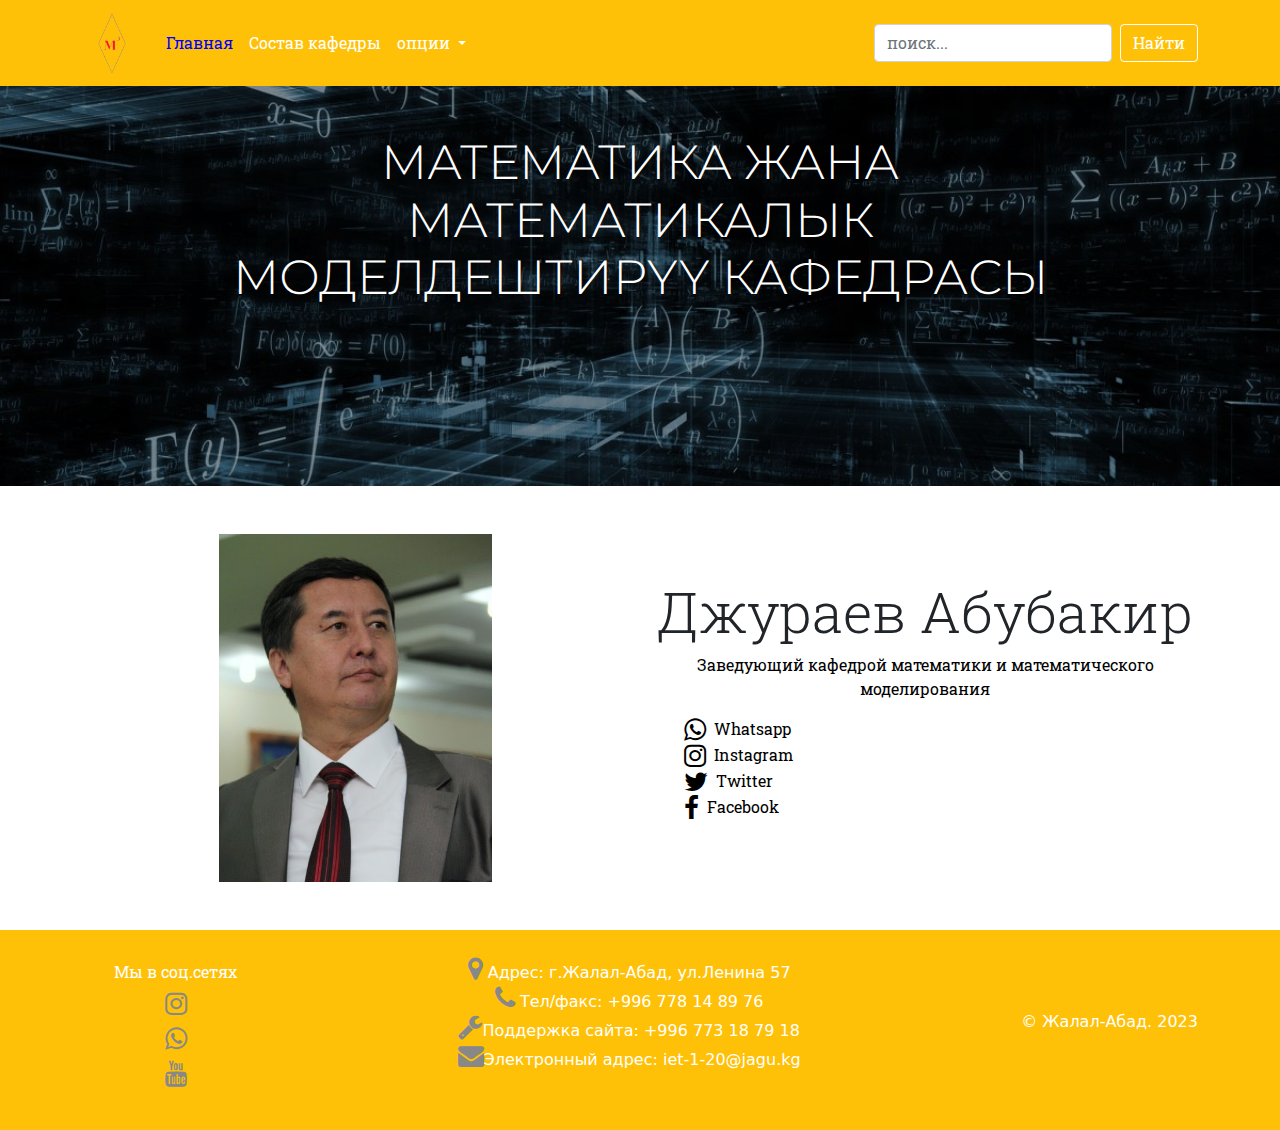
==== index.html @ 4bf5f7d3 "add" ====
<!DOCTYPE html>
<html lang="en">
  <head>
    <meta charset="UTF-8" />
    <meta http-equiv="X-UA-Compatible" content="IE=edge" />
    <meta name="viewport" content="width=device-width, initial-scale=1.0" />
    <title>Bootstrap</title>
    <link
      rel="stylesheet"
      href="https://stackpath.bootstrapcdn.com/font-awesome/4.7.0/css/font-awesome.min.css"
    />
    <link rel="preconnect" href="https://fonts.googleapis.com" />
    <link rel="preconnect" href="https://fonts.gstatic.com" crossorigin />
    <link
      href="https://fonts.googleapis.com/css2?family=Lato:ital,wght@0,700;0,900;1,400&family=Open+Sans:ital,wght@0,300;0,400;0,700;1,300&display=swap"
      rel="stylesheet"
    />
    <link rel="preconnect" href="https://fonts.googleapis.com" />
    <link rel="preconnect" href="https://fonts.gstatic.com" crossorigin />
    <link
      href="https://fonts.googleapis.com/css2?family=Montserrat:wght@700&family=Preahvihear&family=Roboto+Slab&display=swap"
      rel="stylesheet"
    />
    <link rel="stylesheet" href="css/bootstrap.min.css" />
    <link rel="stylesheet" href="css/style.min.css" />
    <link rel="stylesheet" href="css/style.css" />
  </head>

  <body>
    <header class="header">
      <nav
        class="navbar navbar-expand-lg navbar-light"
        style="background-color: rgba(255, 193, 7)"
      >
        <div class="container">
          <a class="navbar-brand" href="#"
            ><img
              src="images/logo.png"
              alt=""
              width="60px"
              style="padding: 0; margin: 0"
          /></a>
          <button
            class="navbar-toggler"
            type="button"
            data-bs-toggle="collapse"
            data-bs-target="#navbarSupportedContent"
            aria-controls="navbarSupportedContent"
            aria-expanded="false"
            aria-label="Toggle navigation"
          >
            <span class="navbar-toggler-icon"></span>
          </button>
          <div class="collapse navbar-collapse" id="navbarSupportedContent">
            <ul class="navbar-nav me-auto mb-2 mb-lg-0">
              <li class="nav-item">
                <a class="nav-link active" aria-current="page" href="#"
                  >Главная</a
                >
              </li>
              <li class="nav-item">
                <a class="nav-link" href="#">Состав кафедры</a>
              </li>
              <li class="nav-item dropdown">
                <a
                  class="nav-link dropdown-toggle"
                  href="#"
                  id="navbarDropdown"
                  role="button"
                  data-bs-toggle="dropdown"
                  aria-expanded="false"
                >
                  опции
                </a>
                <ul class="dropdown-menu" aria-labelledby="navbarDropdown">
                  <li><a class="dropdown-item" href="#">Action</a></li>
                  <li><a class="dropdown-item" href="#">Another action</a></li>
                  <li>
                    <hr class="dropdown-divider" />
                  </li>
                  <li>
                    <a class="dropdown-item" href="#">Something else here</a>
                  </li>
                </ul>
              </li>
            </ul>
            <form class="d-flex">
              <input
                class="form-control me-2"
                type="search"
                placeholder="поиск..."
                aria-label="Search"
              />
              <button class="btn btn-outline-success" type="submit">
                Найти
              </button>
            </form>
          </div>
        </div>
      </nav>
    </header>

    <main class="main">
      <section class="banner text-center">
        <div class="container">
          <div
            class="w-75 mx-auto py-5 d-flex flex-column justify-content-center align-items-center"
          >
            <h1 class="display-1 mb-3">
              МАТЕМАТИКА ЖАНА МАТЕМАТИКАЛЫК МОДЕЛДЕШТИРҮҮ КАФЕДРАСЫ
            </h1>
          </div>
        </div>
      </section>
      <section class="about p-5">
        <div class="container">
          <div class="row align-items-center">
            <div class="col-12 col-md-6">
              <img class="w-50" src="images/Абу-бакир-агай.jpg" />
            </div>
            <div class="col-12 col-md-6 text-center">
              <h2 class="display-4">Джураев Абубакир</h2>
              <p class="info">
                Заведующий кафедрой математики и математического моделирования
              </p>
              <ul class="contacts">
                <li class="contacts_link">
                  <a href=""
                    ><i class="fa fa-whatsapp" aria-hidden="true"></i
                    >Whatsapp</a
                  >
                </li>
                <li class="contacts_link">
                  <a href=""
                    ><i class="fa fa-instagram" aria-hidden="true"></i
                    >Instagram</a
                  >
                </li>
                <li class="contacts_link">
                  <a href=""
                    ><i class="fa fa-twitter" aria-hidden="true"></i>Twitter</a
                  >
                </li>
                <li class="contacts_link">
                  <a href=""
                    ><i class="fa fa-facebook" aria-hidden="true"></i
                    >Facebook</a
                  >
                </li>
              </ul>
            </div>
          </div>
        </div>
      </section>

      <!-- <section class="features">
        <div class="container">
          <h2 class="display-2 text-center text-uppercase mb-5">
            Three Column Layout
          </h2>
          <div class="row">
            <div class="col-12 col-md-4">
              <div class="card text-dark bg-warning mb-3 px-3 py-5 text-center">
                <div class="card-body">
                  <h5 class="card-title mb-4">Super Fast Gadgets For You</h5>
                  <p class="card-text">
                    Some quick example text to build on the card title and make
                    up the bulk of the card's content.
                  </p>
                </div>
              </div>
            </div>
            <div class="col-12 col-md-4">
              <div class="card text-dark bg-warning mb-3 px-3 py-5 text-center">
                <div class="card-body">
                  <h5 class="card-title mb-4">Super Fast Gadgets For You</h5>
                  <p class="card-text">
                    Some quick example text to build on the card title and make
                    up the bulk of the card's content.
                  </p>
                </div>
              </div>
            </div>
            <div class="col-12 col-md-4">
              <div class="card text-dark bg-warning mb-3 px-3 py-5 text-center">
                <div class="card-body">
                  <h5 class="card-title mb-4">Super Fast Gadgets For You</h5>
                  <p class="card-text">
                    Some quick example text to build on the card title and make
                    up the bulk of the card's content.
                  </p>
                </div>
              </div>
            </div>
          </div>
        </div>
      </section>

      <section class="slider py-5">
        <div class="container">
          <h2 class="display-2 text-center text-uppercase mb-5">
            Example of Slider
          </h2>
          <div class="slider__slides">
            <div
              id="carouselExampleCaptions"
              class="carousel slide"
              data-bs-ride="carousel"
            >
              <div class="carousel-indicators">
                <button
                  type="button"
                  data-bs-target="#carouselExampleCaptions"
                  data-bs-slide-to="0"
                  class="active"
                  aria-current="true"
                  aria-label="Slide 1"
                ></button>
                <button
                  type="button"
                  data-bs-target="#carouselExampleCaptions"
                  data-bs-slide-to="1"
                  aria-label="Slide 2"
                ></button>
                <button
                  type="button"
                  data-bs-target="#carouselExampleCaptions"
                  data-bs-slide-to="2"
                  aria-label="Slide 3"
                ></button>
              </div>
              <div class="carousel-inner">
                <div class="carousel-item active">
                  <img
                    src="https://images.unsplash.com/photo-1593640408182-31c70c8268f5?ixid=MnwxMjA3fDB8MHxwaG90by1wYWdlfHx8fGVufDB8fHx8&ixlib=rb-1.2.1&auto=format&fit=crop&w=726&q=80"
                    class="d-block w-100"
                    alt="..."
                  />
                  <div class="carousel-caption d-none d-md-block">
                    <h5>First slide label</h5>
                    <p>
                      Some representative placeholder content for the first
                      slide.
                    </p>
                  </div>
                </div>
                <div class="carousel-item">
                  <img
                    src="https://images.unsplash.com/photo-1503437313881-503a91226402?ixid=MnwxMjA3fDB8MHxwaG90by1wYWdlfHx8fGVufDB8fHx8&ixlib=rb-1.2.1&auto=format&fit=crop&w=889&q=80"
                    class="d-block w-100"
                    alt="..."
                  />
                  <div class="carousel-caption d-none d-md-block">
                    <h5>Second slide label</h5>
                    <p>
                      Some representative placeholder content for the second
                      slide.
                    </p>
                  </div>
                </div>
                <div class="carousel-item">
                  <img
                    src="https://images.unsplash.com/photo-1468436139062-f60a71c5c892?ixid=MnwxMjA3fDB8MHxwaG90by1wYWdlfHx8fGVufDB8fHx8&ixlib=rb-1.2.1&auto=format&fit=crop&w=750&q=80"
                    class="d-block w-100"
                    alt="..."
                  />
                  <div class="carousel-caption d-none d-md-block">
                    <h5>Third slide label</h5>
                    <p>
                      Some representative placeholder content for the third
                      slide.
                    </p>
                  </div>
                </div>
              </div>
              <button
                class="carousel-control-prev"
                type="button"
                data-bs-target="#carouselExampleCaptions"
                data-bs-slide="prev"
              >
                <span
                  class="carousel-control-prev-icon"
                  aria-hidden="true"
                ></span>
                <span class="visually-hidden">Previous</span>
              </button>
              <button
                class="carousel-control-next"
                type="button"
                data-bs-target="#carouselExampleCaptions"
                data-bs-slide="next"
              >
                <span
                  class="carousel-control-next-icon"
                  aria-hidden="true"
                ></span>
                <span class="visually-hidden">Next</span>
              </button>
            </div>
          </div>
        </div>
      </section>

      <section class="complex-grid p-5">
        <div class="container">
          <h2 class="display-2 text-center text-uppercase mb-5">
            Nested Columns
          </h2>
          <div class="row align-items-center">
            <div class="col-12 col-md-6">
              <div class="row">
                <div class="col-12 col-md-6 mb-3">
                  <img
                    class="w-100"
                    src="https://images.unsplash.com/photo-1622258418566-c12e1d17cbc5?ixid=MnwxMjA3fDB8MHx0b3BpYy1mZWVkfDZ8YWV1NnJMLWo2ZXd8fGVufDB8fHx8&ixlib=rb-1.2.1&auto=format&fit=crop&w=500&q=60"
                    alt=""
                  />
                </div>
                <div class="col-12 col-md-6 mb-3">
                  <img
                    class="w-100"
                    src="https://images.unsplash.com/photo-1622258416235-d0390821fc08?ixid=MnwxMjA3fDB8MHxwaG90by1wYWdlfHx8fGVufDB8fHx8&ixlib=rb-1.2.1&auto=format&fit=crop&w=750&q=80"
                    alt=""
                  />
                </div>
              </div>
            </div>
            <div class="col-12 col-md-6 text-center">
              <h2 class="display-4">Nested columns</h2>
              <p>
                Lorem ipsum dolor sit amet consectetur adipisicing elit. Ducimus
                quam magnam harum tempora eligendi, facilis autem minima
                reprehenderit repudiandae minus adipisci sapiente exercitationem
                perspiciatis dolorum corporis nostrum, expedita, quibusdam
                voluptatem?
              </p>
              <p>
                Lorem ipsum dolor sit amet consectetur adipisicing elit. Ducimus
                quam magnam harum tempora eligendi, facilis autem minima
                reprehenderit repudiandae minus adipisci sapiente exercitationem
                perspiciatis dolorum corporis nostrum, expedita, quibusdam
                voluptatem?
              </p>
            </div>
          </div>
        </div>
      </section> -->
    </main>

    <footer class="footer bg-warning text-dark text-center p-4">
      <div class="container footer">
        <ul>
          <li><a href="">Мы в соц.сетях</a></li>
          <li>
            <a href=""><i class="fa fa-instagram" aria-hidden="true"></i></a>
          </li>
          <li>
            <a href=""><i class="fa fa-whatsapp" aria-hidden="true"></i></a>
          </li>

          <li>
            <a href=""><i class="fa fa-youtube" aria-hidden="true"></i></a>
          </li>
        </ul>

        <ul>
          <p>
            <i class="fa fa-map-marker" aria-hidden="true"></i>
            Адрес: г.Жалал-Абад, ул.​Ленина 57 <br />
            <i class="fa fa-phone" aria-hidden="true"></i> Тел/факс: +996 778 14
            89 76 <br />
            <i class="fa fa-wrench" aria-hidden="true"></i>Поддержка сайта: +996
            773 18 79 18
            <br />

            <i class="fa fa-envelope" aria-hidden="true"></i>Электронный адрес:
            iet-1-20@jagu.kg
          </p>
        </ul>
        <ul>
          <p class="m-0">&copy; Жалал-Абад. 2023</p>
        </ul>
      </div>
    </footer>

    <script src="js/bootstrap.bundle.min.js"></script>
  </body>
</html>
---- css/style.min.css ----
.banner{min-height:400px;color:#fff;background-image:url("https://images.unsplash.com/photo-1555066931-4365d14bab8c?ixlib=rb-1.2.1&ixid=MnwxMjA3fDB8MHxwaG90by1wYWdlfHx8fGVufDB8fHx8&auto=format&fit=crop&w=750&q=80");background-color:rgba(0,0,0,.4);background-blend-mode:darken;background-repeat:no-repeat;background-position:center;background-size:cover}.slider img{-o-object-fit:cover;object-fit:cover;height:400px}.complex-grid img{height:250px;-o-object-fit:cover;object-fit:cover}
---- css/style.css ----
.navbar-light .navbar-nav .nav-link {
  font-family: "Roboto Slab", serif;
  color: #fff;
}
.btn-outline-success {
  color: white;
  border-color: white;
}
.navbar-light .navbar-nav .nav-link.active,
.navbar-light .navbar-nav .show > .nav-link {
  color: blue;
}
.display-1 {
  font-size: 3rem;
  font-family: "Montserrat", sans-serif;
}
.banner {
  min-height: 400px;
  color: #fff;
  background-image: url("../images/1625738659_53-kartinkin-com-p-matematika-oboi-krasivie-57.jpg");
  background-color: rgba(0, 0, 0, 0.4);
  background-blend-mode: darken;
  background-repeat: no-repeat;
  background-position: center;
  background-size: cover;
}
@media (max-width: 520px) {
  .display-1 {
    font-size: 2rem;
  }
}
button,
input,
optgroup,
select,
textarea {
  font-family: "Roboto Slab", serif;
}
.col-12 {
  text-align: center;
}
.display-4 {
  font-family: "Roboto Slab", serif;
}
.info {
  font-family: "Roboto Slab", serif;
  color: #000;
}
.contacts_link {
  list-style: none;
}
.fa {
  font-size: 26px;
  color: #000;
}
.contacts_link a {
  text-decoration: none;
  display: flex;
  gap: 8px;
  color: black;
}
a {
  font-family: "Roboto Slab", serif;
  text-decoration: none;
  color: #fff;
}
li {
  list-style: none;
}
.footer {
  display: flex;
  flex-wrap: wrap;
  justify-content: space-between;
  align-items: center;
}
.footer ul li {
  margin-top: 6px;
}
.footer ul li a .fa {
  color: rgb(136, 136, 136);
}
p {
  color: #fff;
}
p .fa {
  color: rgb(136, 136, 136);
}
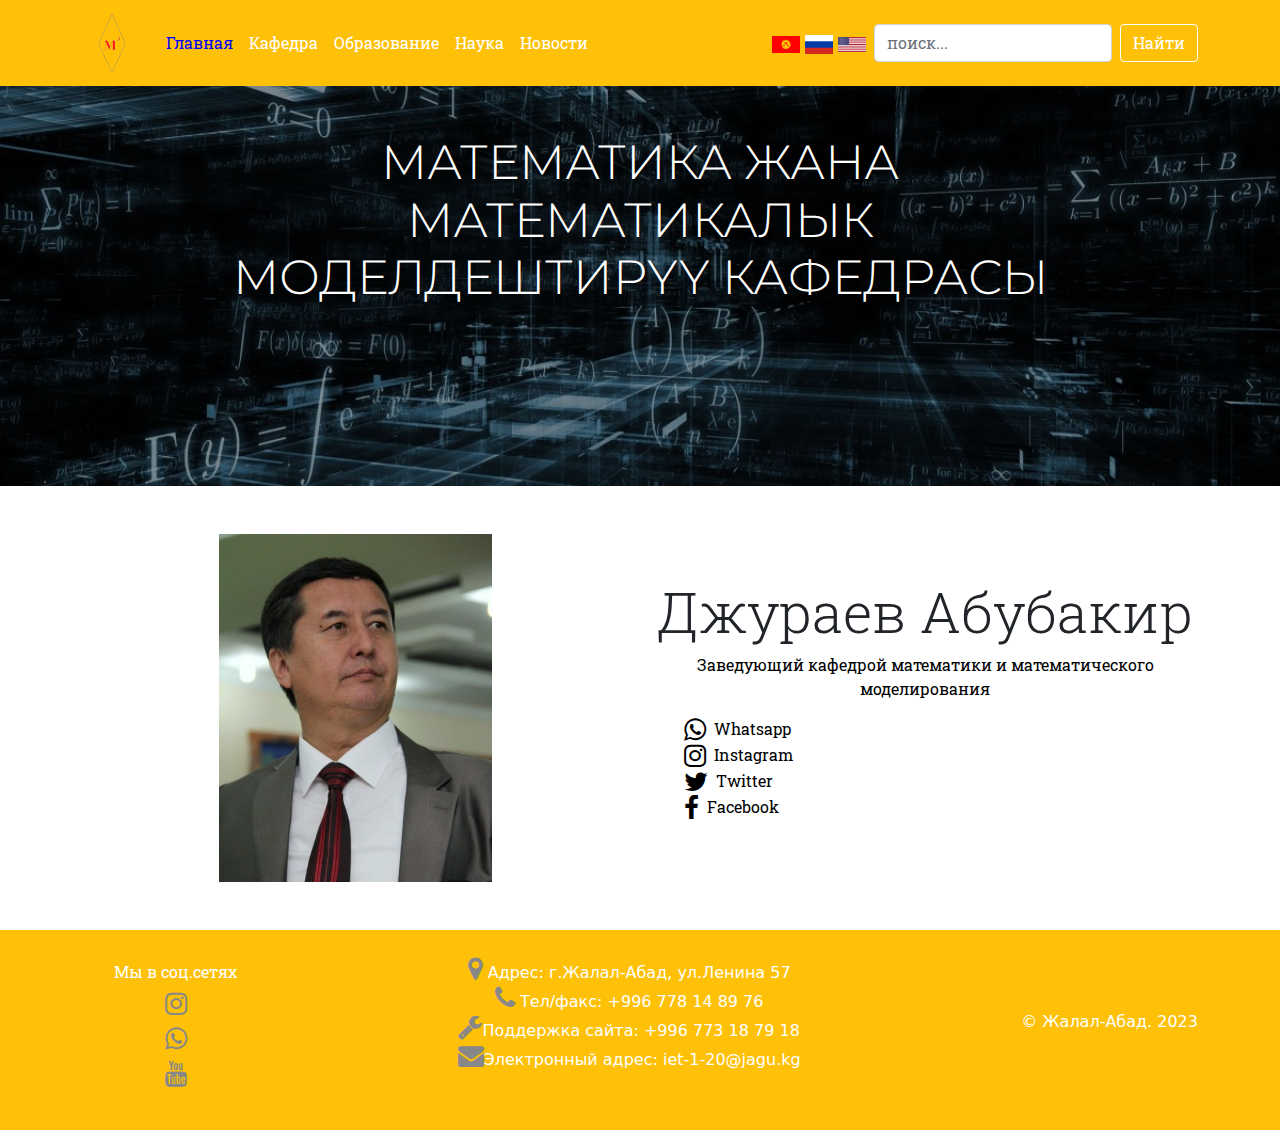
==== commit ff79915d: "add icons" ====
--- a/index.html
+++ b/index.html
@@ -54,36 +54,28 @@
           <div class="collapse navbar-collapse" id="navbarSupportedContent">
             <ul class="navbar-nav me-auto mb-2 mb-lg-0">
               <li class="nav-item">
-                <a class="nav-link active" aria-current="page" href="#"
-                  >Главная</a
-                >
+                <a class="nav-link active" href="#">Главная</a>
               </li>
               <li class="nav-item">
-                <a class="nav-link" href="#">Состав кафедры</a>
+                <a class="nav-link" href="kafedra.html">Кафедра</a>
               </li>
-              <li class="nav-item dropdown">
-                <a
-                  class="nav-link dropdown-toggle"
-                  href="#"
-                  id="navbarDropdown"
-                  role="button"
-                  data-bs-toggle="dropdown"
-                  aria-expanded="false"
-                >
-                  опции
-                </a>
-                <ul class="dropdown-menu" aria-labelledby="navbarDropdown">
-                  <li><a class="dropdown-item" href="#">Action</a></li>
-                  <li><a class="dropdown-item" href="#">Another action</a></li>
-                  <li>
-                    <hr class="dropdown-divider" />
-                  </li>
-                  <li>
-                    <a class="dropdown-item" href="#">Something else here</a>
-                  </li>
-                </ul>
+              <li class="nav-item">
+                <a class="nav-link" href="kafedra.html">Образование</a>
+              </li>
+              <li class="nav-item">
+                <a class="nav-link" href="kafedra.html">Наука</a>
+              </li>
+              <li class="nav-item">
+                <a class="nav-link" href="kafedra.html">Новости</a>
               </li>
             </ul>
+            <div class="langs">
+              <a href=""
+                ><img width="28px" src="images/Flag_of_Kyrgyzstan.svg" alt=""
+              /></a>
+              <a href=""><img width="28px" src="images/rus.png" alt="" /></a>
+              <a href=""><img width="28px" src="images/usa.png" alt="" /></a>
+            </div>
             <form class="d-flex">
               <input
                 class="form-control me-2"
@@ -152,200 +144,6 @@
           </div>
         </div>
       </section>
-
-      <!-- <section class="features">
-        <div class="container">
-          <h2 class="display-2 text-center text-uppercase mb-5">
-            Three Column Layout
-          </h2>
-          <div class="row">
-            <div class="col-12 col-md-4">
-              <div class="card text-dark bg-warning mb-3 px-3 py-5 text-center">
-                <div class="card-body">
-                  <h5 class="card-title mb-4">Super Fast Gadgets For You</h5>
-                  <p class="card-text">
-                    Some quick example text to build on the card title and make
-                    up the bulk of the card's content.
-                  </p>
-                </div>
-              </div>
-            </div>
-            <div class="col-12 col-md-4">
-              <div class="card text-dark bg-warning mb-3 px-3 py-5 text-center">
-                <div class="card-body">
-                  <h5 class="card-title mb-4">Super Fast Gadgets For You</h5>
-                  <p class="card-text">
-                    Some quick example text to build on the card title and make
-                    up the bulk of the card's content.
-                  </p>
-                </div>
-              </div>
-            </div>
-            <div class="col-12 col-md-4">
-              <div class="card text-dark bg-warning mb-3 px-3 py-5 text-center">
-                <div class="card-body">
-                  <h5 class="card-title mb-4">Super Fast Gadgets For You</h5>
-                  <p class="card-text">
-                    Some quick example text to build on the card title and make
-                    up the bulk of the card's content.
-                  </p>
-                </div>
-              </div>
-            </div>
-          </div>
-        </div>
-      </section>
-
-      <section class="slider py-5">
-        <div class="container">
-          <h2 class="display-2 text-center text-uppercase mb-5">
-            Example of Slider
-          </h2>
-          <div class="slider__slides">
-            <div
-              id="carouselExampleCaptions"
-              class="carousel slide"
-              data-bs-ride="carousel"
-            >
-              <div class="carousel-indicators">
-                <button
-                  type="button"
-                  data-bs-target="#carouselExampleCaptions"
-                  data-bs-slide-to="0"
-                  class="active"
-                  aria-current="true"
-                  aria-label="Slide 1"
-                ></button>
-                <button
-                  type="button"
-                  data-bs-target="#carouselExampleCaptions"
-                  data-bs-slide-to="1"
-                  aria-label="Slide 2"
-                ></button>
-                <button
-                  type="button"
-                  data-bs-target="#carouselExampleCaptions"
-                  data-bs-slide-to="2"
-                  aria-label="Slide 3"
-                ></button>
-              </div>
-              <div class="carousel-inner">
-                <div class="carousel-item active">
-                  <img
-                    src="https://images.unsplash.com/photo-1593640408182-31c70c8268f5?ixid=MnwxMjA3fDB8MHxwaG90by1wYWdlfHx8fGVufDB8fHx8&ixlib=rb-1.2.1&auto=format&fit=crop&w=726&q=80"
-                    class="d-block w-100"
-                    alt="..."
-                  />
-                  <div class="carousel-caption d-none d-md-block">
-                    <h5>First slide label</h5>
-                    <p>
-                      Some representative placeholder content for the first
-                      slide.
-                    </p>
-                  </div>
-                </div>
-                <div class="carousel-item">
-                  <img
-                    src="https://images.unsplash.com/photo-1503437313881-503a91226402?ixid=MnwxMjA3fDB8MHxwaG90by1wYWdlfHx8fGVufDB8fHx8&ixlib=rb-1.2.1&auto=format&fit=crop&w=889&q=80"
-                    class="d-block w-100"
-                    alt="..."
-                  />
-                  <div class="carousel-caption d-none d-md-block">
-                    <h5>Second slide label</h5>
-                    <p>
-                      Some representative placeholder content for the second
-                      slide.
-                    </p>
-                  </div>
-                </div>
-                <div class="carousel-item">
-                  <img
-                    src="https://images.unsplash.com/photo-1468436139062-f60a71c5c892?ixid=MnwxMjA3fDB8MHxwaG90by1wYWdlfHx8fGVufDB8fHx8&ixlib=rb-1.2.1&auto=format&fit=crop&w=750&q=80"
-                    class="d-block w-100"
-                    alt="..."
-                  />
-                  <div class="carousel-caption d-none d-md-block">
-                    <h5>Third slide label</h5>
-                    <p>
-                      Some representative placeholder content for the third
-                      slide.
-                    </p>
-                  </div>
-                </div>
-              </div>
-              <button
-                class="carousel-control-prev"
-                type="button"
-                data-bs-target="#carouselExampleCaptions"
-                data-bs-slide="prev"
-              >
-                <span
-                  class="carousel-control-prev-icon"
-                  aria-hidden="true"
-                ></span>
-                <span class="visually-hidden">Previous</span>
-              </button>
-              <button
-                class="carousel-control-next"
-                type="button"
-                data-bs-target="#carouselExampleCaptions"
-                data-bs-slide="next"
-              >
-                <span
-                  class="carousel-control-next-icon"
-                  aria-hidden="true"
-                ></span>
-                <span class="visually-hidden">Next</span>
-              </button>
-            </div>
-          </div>
-        </div>
-      </section>
-
-      <section class="complex-grid p-5">
-        <div class="container">
-          <h2 class="display-2 text-center text-uppercase mb-5">
-            Nested Columns
-          </h2>
-          <div class="row align-items-center">
-            <div class="col-12 col-md-6">
-              <div class="row">
-                <div class="col-12 col-md-6 mb-3">
-                  <img
-                    class="w-100"
-                    src="https://images.unsplash.com/photo-1622258418566-c12e1d17cbc5?ixid=MnwxMjA3fDB8MHx0b3BpYy1mZWVkfDZ8YWV1NnJMLWo2ZXd8fGVufDB8fHx8&ixlib=rb-1.2.1&auto=format&fit=crop&w=500&q=60"
-                    alt=""
-                  />
-                </div>
-                <div class="col-12 col-md-6 mb-3">
-                  <img
-                    class="w-100"
-                    src="https://images.unsplash.com/photo-1622258416235-d0390821fc08?ixid=MnwxMjA3fDB8MHxwaG90by1wYWdlfHx8fGVufDB8fHx8&ixlib=rb-1.2.1&auto=format&fit=crop&w=750&q=80"
-                    alt=""
-                  />
-                </div>
-              </div>
-            </div>
-            <div class="col-12 col-md-6 text-center">
-              <h2 class="display-4">Nested columns</h2>
-              <p>
-                Lorem ipsum dolor sit amet consectetur adipisicing elit. Ducimus
-                quam magnam harum tempora eligendi, facilis autem minima
-                reprehenderit repudiandae minus adipisci sapiente exercitationem
-                perspiciatis dolorum corporis nostrum, expedita, quibusdam
-                voluptatem?
-              </p>
-              <p>
-                Lorem ipsum dolor sit amet consectetur adipisicing elit. Ducimus
-                quam magnam harum tempora eligendi, facilis autem minima
-                reprehenderit repudiandae minus adipisci sapiente exercitationem
-                perspiciatis dolorum corporis nostrum, expedita, quibusdam
-                voluptatem?
-              </p>
-            </div>
-          </div>
-        </div>
-      </section> -->
     </main>
 
     <footer class="footer bg-warning text-dark text-center p-4">
--- a/css/style.css
+++ b/css/style.css
@@ -6,8 +6,7 @@
   color: white;
   border-color: white;
 }
-.navbar-light .navbar-nav .nav-link.active,
-.navbar-light .navbar-nav .show > .nav-link {
+.navbar-light .navbar-nav .nav-link.active {
   color: blue;
 }
 .display-1 {
@@ -85,3 +84,97 @@
 p .fa {
   color: rgb(136, 136, 136);
 }
+.container .list-group {
+  margin: 10px 0;
+  display: flex;
+  flex-wrap: wrap;
+  justify-content: space-between;
+  flex-direction: row;
+}
+.accordion-item {
+  flex-grow: 0;
+  flex-shrink: 0;
+  flex-basis: 50%;
+  margin-top: 6px;
+}
+
+.container .list-group .list-group-item:hover {
+  background-color: #0d6efd;
+  transition: 0.3s;
+  color: #fff;
+}
+.display-2 {
+  font-family: "Roboto Slab", serif;
+  font-size: 26px;
+}
+.container .list-group .list-group-item {
+  color: rgba(255, 193, 7);
+}
+.accordion {
+  display: flex;
+  flex-wrap: wrap;
+  justify-content: space-between;
+}
+.accordion-body {
+  margin: 0;
+}
+.accordion-body ul {
+  list-style: none;
+
+  color: #fff;
+  border-radius: 2px;
+  padding: 6px;
+  display: flex;
+  flex-direction: column;
+  margin-top: -12px;
+}
+.accordion-body ul a {
+  padding: 3px;
+  background-color: #0d6efd;
+  color: #fff;
+  border-radius: 3px;
+  margin-top: 3px;
+}
+.accordion-body ul a:hover {
+  background-color: rgba(255, 193, 7);
+  color: #000;
+  transition: 0.3s;
+}
+.history {
+  color: #000;
+}
+.link_history {
+  color: #0d6efd;
+  text-decoration: dashed;
+}
+.card-text {
+  color: #000;
+}
+.card_main {
+  margin-top: 18px;
+}
+.cards {
+  display: flex;
+  flex-wrap: wrap;
+  justify-content: space-around;
+}
+.card {
+  margin-top: 8px;
+  transition: 0.3s;
+}
+.card:hover {
+  width: 16rem;
+  transform: scale(1.1);
+  z-index: 1;
+  box-shadow: 0 20px 20px 0 rgba(196, 47, 47, 0.918);
+}
+
+@media (max-width: 476px) {
+  .accordion {
+    display: flex;
+    flex-direction: column;
+  }
+}
+.langs {
+  margin-right: 8px;
+}
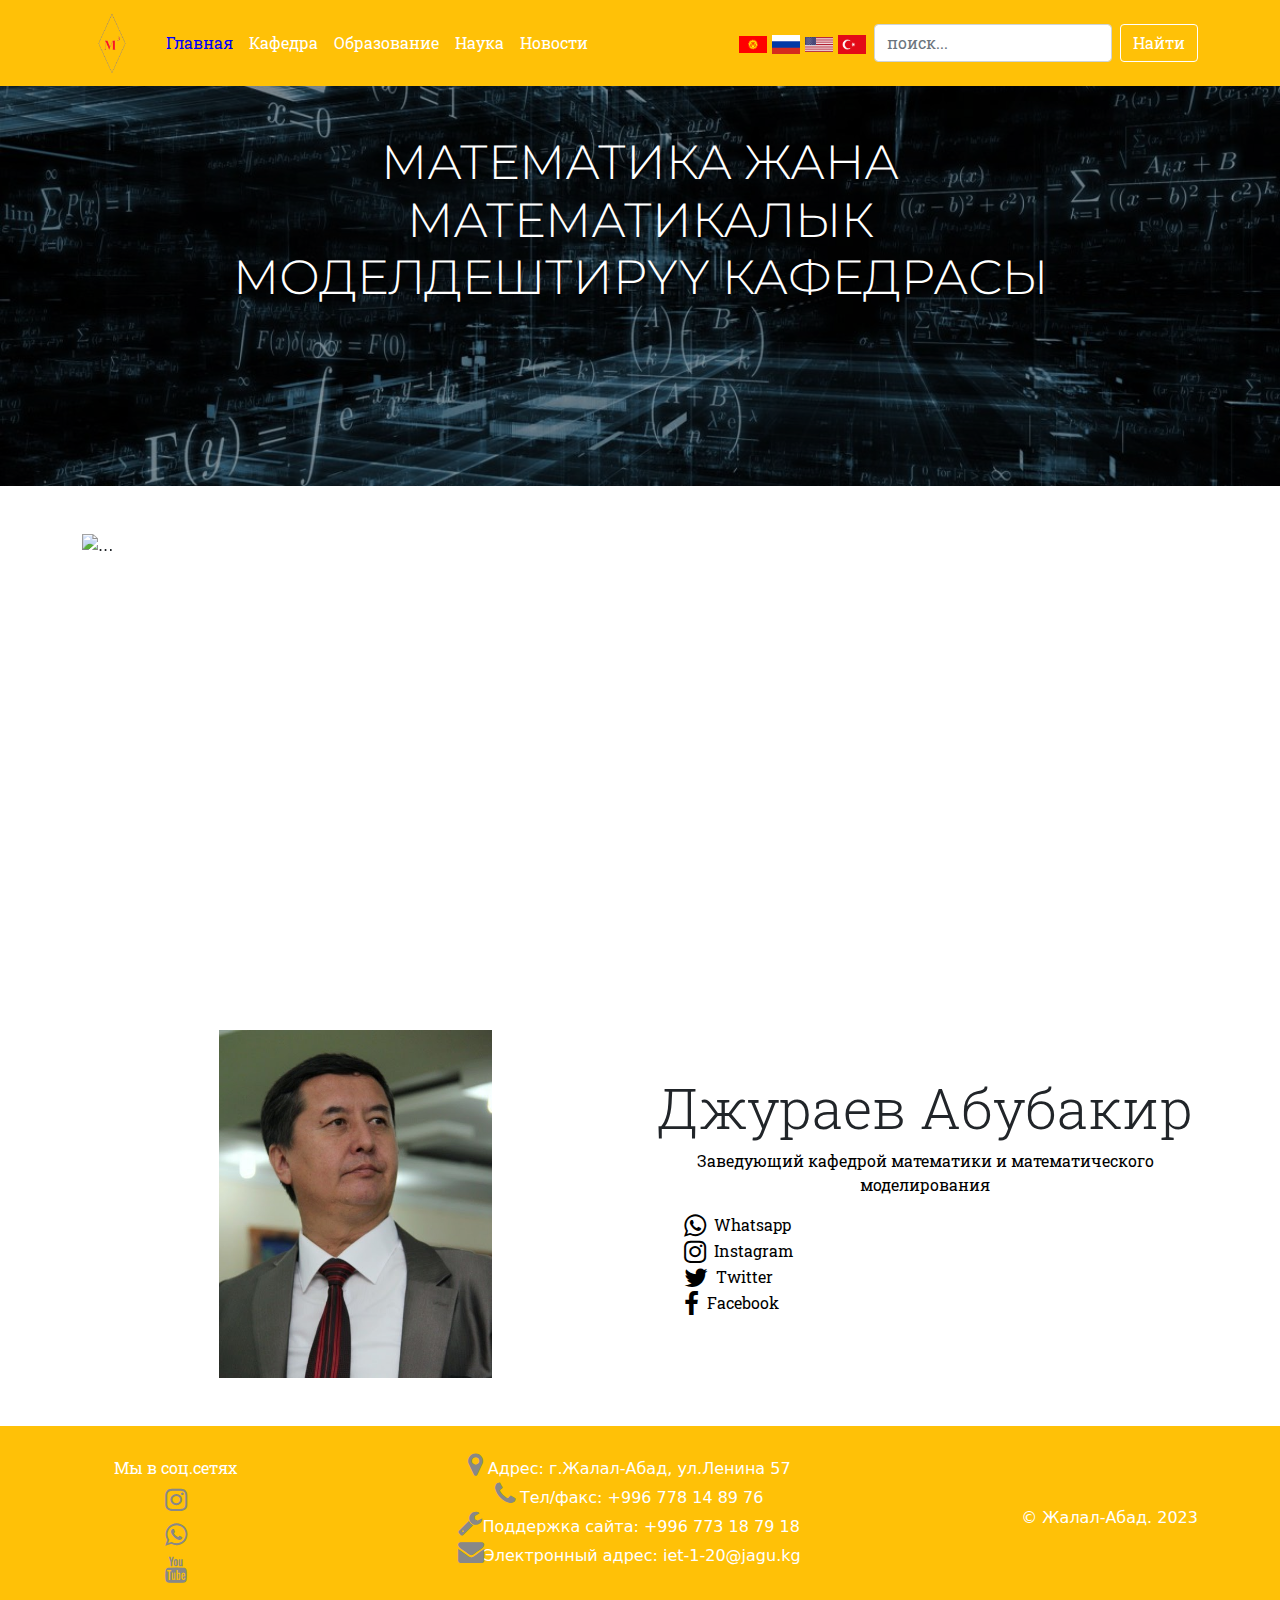
==== commit bd7eb99a: "add" ====
--- a/index.html
+++ b/index.html
@@ -70,14 +70,16 @@
               </li>
             </ul>
             <div class="langs">
-              <a href=""
+              <a href="#"
                 ><img width="28px" src="images/Flag_of_Kyrgyzstan.svg" alt=""
               /></a>
-              <a href=""><img width="28px" src="images/rus.png" alt="" /></a>
-              <a href=""><img width="28px" src="images/usa.png" alt="" /></a>
+              <a href="#"><img width="28px" src="images/rus.png" alt="" /></a>
+              <a href="#"><img width="28px" src="images/usa.png" alt="" /></a>
+              <a href="#"><img width="28px" src="images/tur.png" alt="" /></a>
             </div>
             <form class="d-flex">
               <input
+                id="elastic"
                 class="form-control me-2"
                 type="search"
                 placeholder="поиск..."
@@ -101,6 +103,108 @@
             <h1 class="display-1 mb-3">
               МАТЕМАТИКА ЖАНА МАТЕМАТИКАЛЫК МОДЕЛДЕШТИРҮҮ КАФЕДРАСЫ
             </h1>
+          </div>
+        </div>
+      </section>
+      <section class="slider py-5">
+        <div class="container">
+          <div class="slider__slides">
+            <div
+              id="carouselExampleCaptions"
+              class="carousel slide"
+              data-bs-ride="carousel"
+            >
+              <div class="carousel-indicators">
+                <button
+                  type="button"
+                  data-bs-target="#carouselExampleCaptions"
+                  data-bs-slide-to="0"
+                  class="active"
+                  aria-current="true"
+                  aria-label="Slide 1"
+                ></button>
+                <button
+                  type="button"
+                  data-bs-target="#carouselExampleCaptions"
+                  data-bs-slide-to="1"
+                  aria-label="Slide 2"
+                ></button>
+                <button
+                  type="button"
+                  data-bs-target="#carouselExampleCaptions"
+                  data-bs-slide-to="2"
+                  aria-label="Slide 3"
+                ></button>
+              </div>
+              <div class="carousel-inner">
+                <div class="carousel-item active">
+                  <img
+                    src="https://images.unsplash.com/photo-1593640408182-31c70c8268f5?ixid=MnwxMjA3fDB8MHxwaG90by1wYWdlfHx8fGVufDB8fHx8&ixlib=rb-1.2.1&auto=format&fit=crop&w=726&q=80"
+                    class="d-block w-100"
+                    alt="..."
+                  />
+                  <div class="carousel-caption d-none d-md-block">
+                    <!-- <h5>First slide label</h5>
+                    <p>
+                      Some representative placeholder content for the first
+                      slide.
+                    </p> -->
+                  </div>
+                </div>
+                <div class="carousel-item">
+                  <img
+                    src="https://images.unsplash.com/photo-1503437313881-503a91226402?ixid=MnwxMjA3fDB8MHxwaG90by1wYWdlfHx8fGVufDB8fHx8&ixlib=rb-1.2.1&auto=format&fit=crop&w=889&q=80"
+                    class="d-block w-100"
+                    alt="..."
+                  />
+                  <div class="carousel-caption d-none d-md-block">
+                    <!-- <h5>Second slide label</h5>
+                    <p>
+                      Some representative placeholder content for the second
+                      slide.
+                    </p> -->
+                  </div>
+                </div>
+                <div class="carousel-item">
+                  <img
+                    src="https://images.unsplash.com/photo-1468436139062-f60a71c5c892?ixid=MnwxMjA3fDB8MHxwaG90by1wYWdlfHx8fGVufDB8fHx8&ixlib=rb-1.2.1&auto=format&fit=crop&w=750&q=80"
+                    class="d-block w-100"
+                    alt="..."
+                  />
+                  <div class="carousel-caption d-none d-md-block">
+                    <!-- <h5>Third slide label</h5> -->
+                    <p>
+                      <!-- Some representative placeholder content for the third
+                      slide. -->
+                    </p>
+                  </div>
+                </div>
+              </div>
+              <button
+                class="carousel-control-prev"
+                type="button"
+                data-bs-target="#carouselExampleCaptions"
+                data-bs-slide="prev"
+              >
+                <span
+                  class="carousel-control-prev-icon"
+                  aria-hidden="true"
+                ></span>
+                <span class="visually-hidden">Previous</span>
+              </button>
+              <button
+                class="carousel-control-next"
+                type="button"
+                data-bs-target="#carouselExampleCaptions"
+                data-bs-slide="next"
+              >
+                <span
+                  class="carousel-control-next-icon"
+                  aria-hidden="true"
+                ></span>
+                <span class="visually-hidden">Next</span>
+              </button>
+            </div>
           </div>
         </div>
       </section>
@@ -181,7 +285,7 @@
         </ul>
       </div>
     </footer>
-
+    <script src="js/script.js"></script>
     <script src="js/bootstrap.bundle.min.js"></script>
   </body>
 </html>
--- a/css/style.min.css
+++ b/css/style.min.css
@@ -1 +1,20 @@
-.banner{min-height:400px;color:#fff;background-image:url("https://images.unsplash.com/photo-1555066931-4365d14bab8c?ixlib=rb-1.2.1&ixid=MnwxMjA3fDB8MHxwaG90by1wYWdlfHx8fGVufDB8fHx8&auto=format&fit=crop&w=750&q=80");background-color:rgba(0,0,0,.4);background-blend-mode:darken;background-repeat:no-repeat;background-position:center;background-size:cover}.slider img{-o-object-fit:cover;object-fit:cover;height:400px}.complex-grid img{height:250px;-o-object-fit:cover;object-fit:cover}+.banner {
+  min-height: 400px;
+  color: #fff;
+  background-image: url("https://images.unsplash.com/photo-1555066931-4365d14bab8c?ixlib=rb-1.2.1&ixid=MnwxMjA3fDB8MHxwaG90by1wYWdlfHx8fGVufDB8fHx8&auto=format&fit=crop&w=750&q=80");
+  background-color: rgba(0, 0, 0, 0.4);
+  background-blend-mode: darken;
+  background-repeat: no-repeat;
+  background-position: center;
+  background-size: cover;
+}
+.slider img {
+  -o-object-fit: cover;
+  object-fit: cover;
+  height: 400px;
+}
+.complex-grid img {
+  height: 250px;
+  -o-object-fit: cover;
+  object-fit: cover;
+}
--- a/css/style.css
+++ b/css/style.css
@@ -178,3 +178,10 @@
 .langs {
   margin-right: 8px;
 }
+.slider {
+  margin: 0;
+  padding: 0;
+}
+.hide {
+  display: none;
+}
